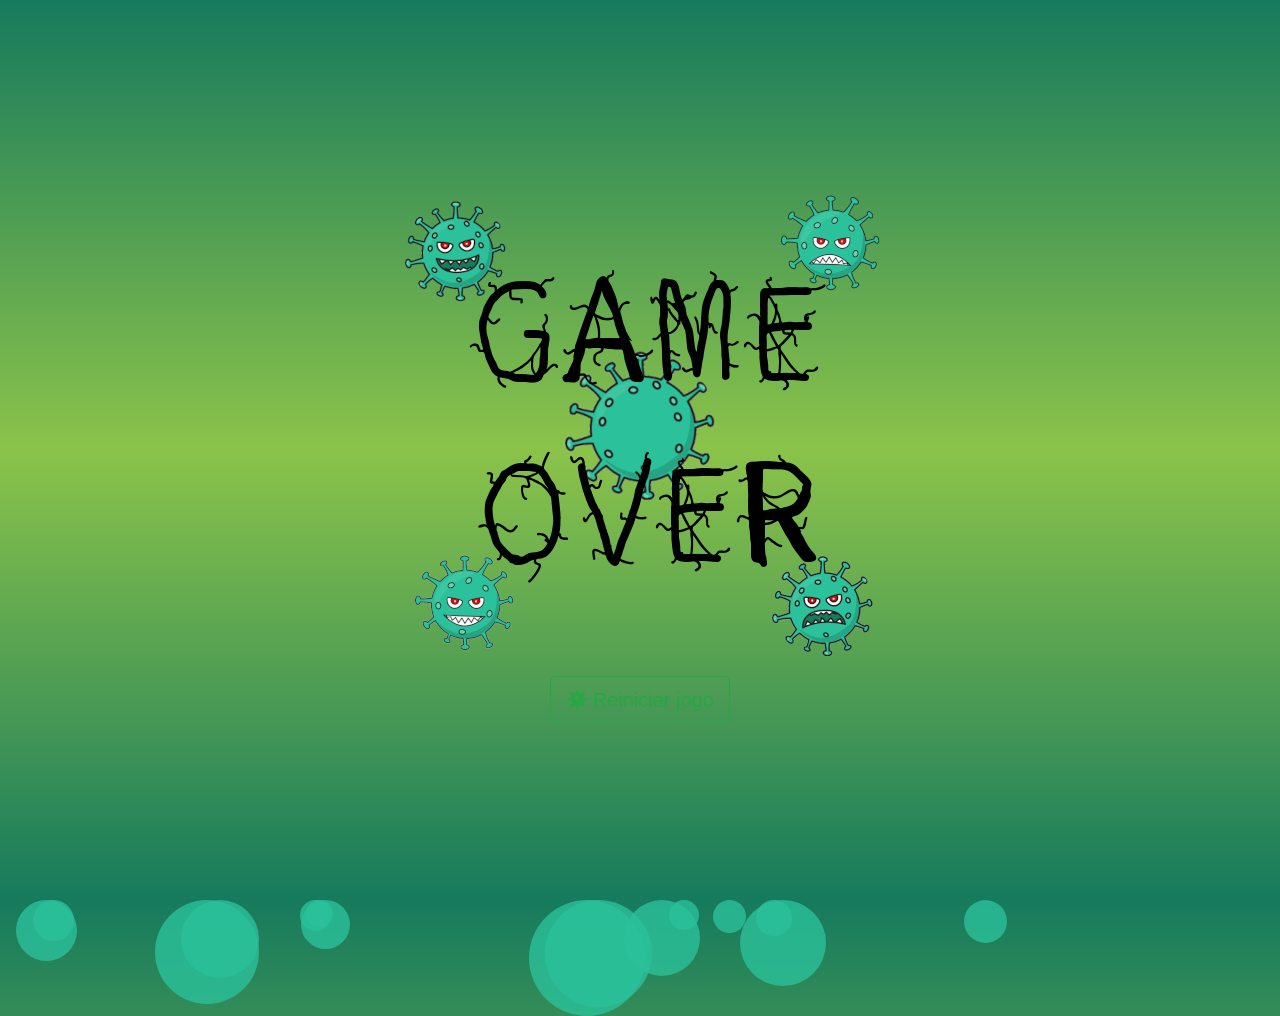
==== game-over.html @ 47fd2483 "Game over created #8" ====
<!-- 
/*!
 * Jeferson Luckas - Disinfect the virus
 * 
 * Copyright (c) 2020 Jeferson Luckas
 * Released under the MIT license
 * https://github.com/JefersonLucas/disinfect-the-virus/blob/master/LICENSE
 *
 */ -->
<!DOCTYPE html>
<html lang="pt-br">
<head>
	<meta charset="utf-8">
  	<meta content="telephone=no" name="format-detection">
	<meta content="width=device-width, initial-scale=1.0" name="viewport">
	<meta content="Jeferson Luckas" name="autor">
    <link rel="stylesheet" href="https://use.fontawesome.com/releases/v5.13.0/css/all.css">    
	<link rel="stylesheet" href="https://stackpath.bootstrapcdn.com/bootstrap/4.5.0/css/bootstrap.min.css">
    <link href="assets/img/favicon/favicon.ico" rel="shortcut icon">
    <link href="assets/css/style.css" rel="stylesheet">
	<title>Game over!</title>
</head>
<body>
	<div class="container">
		<div class="row">
			<div class="col">
				<div class="d-flex justify-content-center">
					<img class="img-fluid mx-auto" src="assets/img/game-over.png">
				</div>
			</div>
		</div>

		<div class="row">
			<div class="col">
				<div class="d-flex justify-content-center">
					<button class="btn btn-outline-success btn-lg" id="reiniciar" title="Reiniciar!" type="button"><i class="fas fa-virus"></i> Reiniciar jogo</button>
				</div>
			</div>
		</div>
	</div>

	<ul class="circulos"></ul>
    <script src="assets/js/script.js"></script>
</body>
</html>
---- assets/css/style.css ----
/*!
 * Jeferson Luckas - Disinfect the virus
 * 
 * Copyright (c) 2020 Jeferson Luckas
 * Released under the MIT license
 * https://github.com/JefersonLucas/disinfect-the-virus/blob/master/LICENSE
 *
 */

/* Estilo do palco do jogo */

* {
	box-sizing: border-box;
	margin: 0;
	padding: 0;
}
body {
	align-items: center;
	background: linear-gradient(180deg, #167a5d, #8BC34A, #167a5d);
	display: flex;
	justify-content: center;
	overflow: hidden;
	width: 100%;
	height: 100vh;
}

/* Painel do jogo */

.painel {
	background-color: #28a745;
	border-bottom-right-radius: 10px;
	border-bottom-left-radius: 10px;
	bottom: auto;
	position: absolute;
	left: auto;
	opacity: 0.7;
	right: auto;
	top: 0;
	width: 170px;
}
.vidas, 
.cronometro {
	align-items: center;
	display: flex;
	justify-content: center;
	margin-bottom: 5px;
	margin-top: 5px;
	position: relative;
}
.cronometro {
	font-family: Helvetica;
	font-size: 20px;
	font-weight: bold;
}

/* Tamanho aleatório */

.tamanho-1,
.tamanho-2,
.tamanho-3 {
	animation: virus .5s;
	z-index: 10;
}
.tamanho-1 {	
	width: 50px;
	height: 50px;
}
.tamanho-2 {
	width: 70px;
	height: 70px;
}
.tamanho-3 {
	width: 90px;
	height: 90px;
}

/* Lado aleatório */

.lado-A {
	transform: scaleX(1);
}
.lado-B {
	transform: scaleX(-1);
}
@keyframes virus {
	from {
		opacity: 0;
	}
	to {
		opacity: 1;
	}
}

/* Círculos Animados */

.circulos li {
	animation: circulo 2s infinite alternate;
	background-color: rgba(43, 193, 154, 0.8);
	border-radius: 50%;
	bottom: -40px;
	display: block;
	position: absolute;
	width: 40px;
	height: 40px;
}
@keyframes circulo {
	0% {
		opacity: 0;
		transform: translateY(0);
	}
	50% {
		opacity: 1;
	}
	100% {
		opacity: 0;
		transform: translateY(-1000px);
	}
}
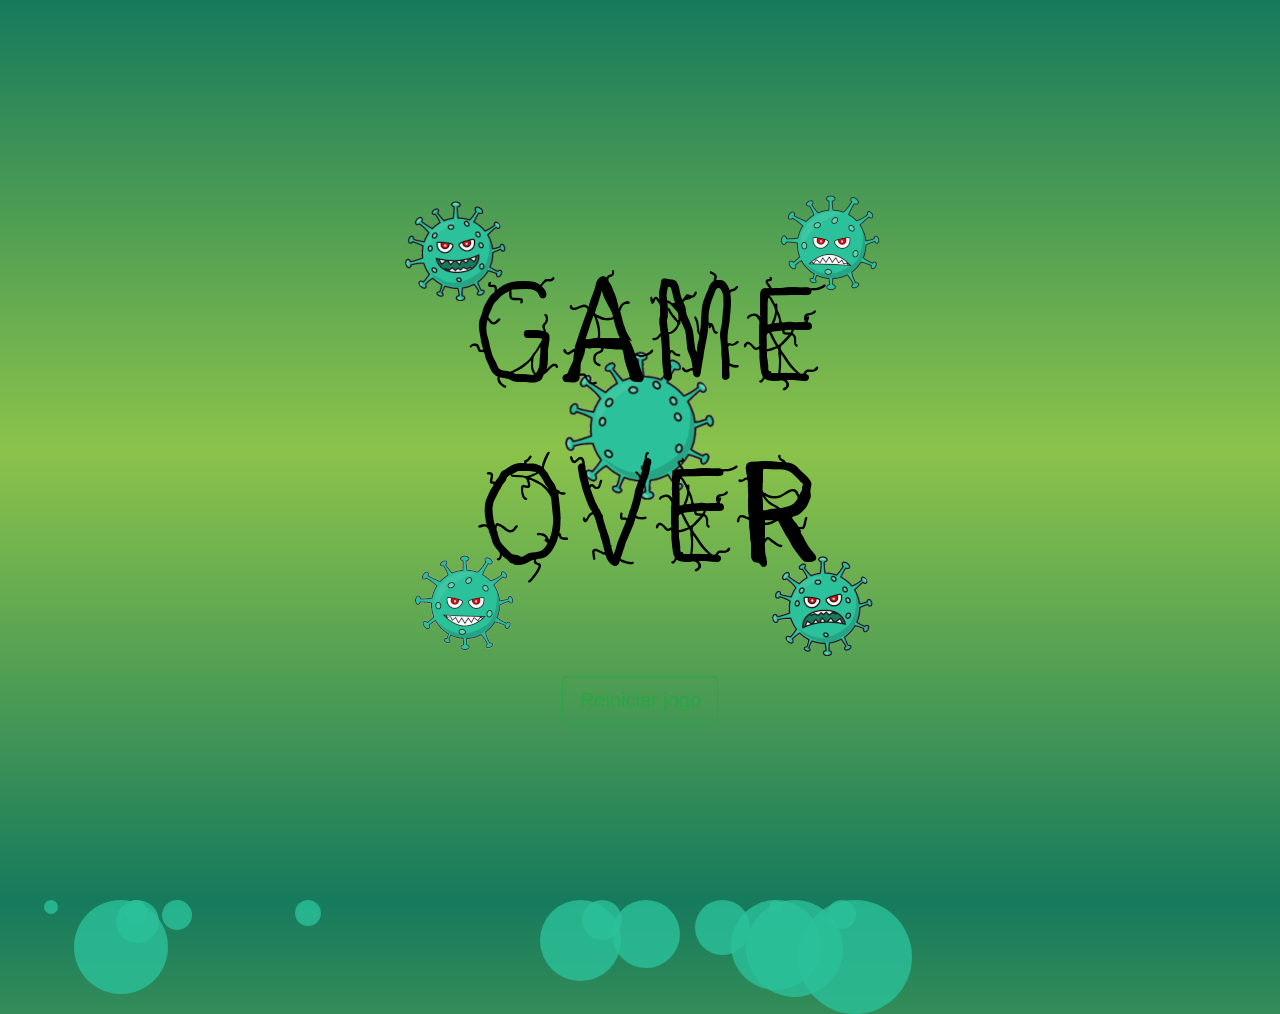
==== commit de6aabc4: "Style adjustments #9" ====
--- a/game-over.html
+++ b/game-over.html
@@ -33,7 +33,7 @@
 		<div class="row">
 			<div class="col">
 				<div class="d-flex justify-content-center">
-					<button class="btn btn-outline-success btn-lg" id="reiniciar" title="Reiniciar!" type="button"><i class="fas fa-virus"></i> Reiniciar jogo</button>
+					<button class="btn btn-outline-success btn-lg" id="reiniciar" title="Reiniciar jogo" type="button">Reiniciar jogo</button>
 				</div>
 			</div>
 		</div>
--- a/assets/css/style.css
+++ b/assets/css/style.css
@@ -22,6 +22,14 @@
 	overflow: hidden;
 	width: 100%;
 	height: 100vh;
+}
+
+button,
+div,
+img,
+select,
+option {
+	z-index: 9;
 }
 
 /* Painel do jogo */
@@ -102,6 +110,7 @@
 	position: absolute;
 	width: 40px;
 	height: 40px;
+	z-index: 0;
 }
 @keyframes circulo {
 	0% {
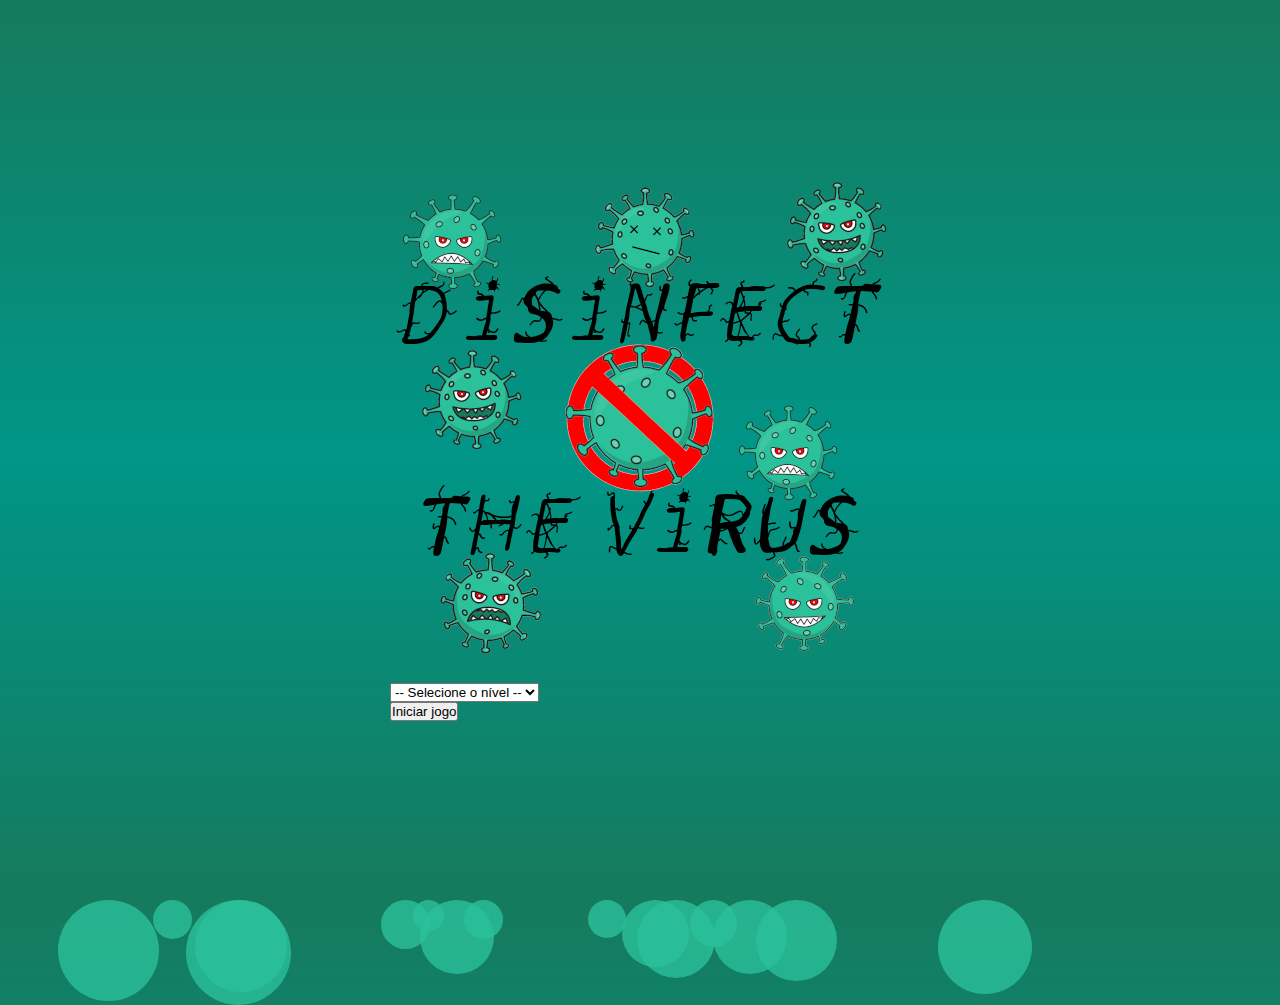
==== commit 94b46077: "Script adjustments #13" ====
--- a/game-over.html
+++ b/game-over.html
@@ -41,5 +41,7 @@
 
 	<ul class="circulos"></ul>
     <script src="assets/js/script.js"></script>
+    <script src="assets/js/circles.js"></script>
+    
 </body>
 </html>--- a/assets/css/style.css
+++ b/assets/css/style.css
@@ -14,16 +14,18 @@
 	margin: 0;
 	padding: 0;
 }
+html {
+	cursor: url("../img/alcool-01.png") 30 30, auto;
+}
 body {
 	align-items: center;
-	background: linear-gradient(180deg, #167a5d, #8BC34A, #167a5d);
+	background: linear-gradient(180deg, #167a5d, #009688, #167a5d);
 	display: flex;
 	justify-content: center;
 	overflow: hidden;
 	width: 100%;
 	height: 100vh;
 }
-
 button,
 div,
 img,
@@ -35,30 +37,48 @@
 /* Painel do jogo */
 
 .painel {
-	background-color: #28a745;
+	background-color: rgba(255,255,255,0.3);
 	border-bottom-right-radius: 10px;
 	border-bottom-left-radius: 10px;
-	bottom: auto;
 	position: absolute;
-	left: auto;
-	opacity: 0.7;
-	right: auto;
+	opacity: 0.8;
 	top: 0;
 	width: 170px;
+	height: 65px;
 }
 .vidas, 
+.pontos,
 .cronometro {
 	align-items: center;
 	display: flex;
 	justify-content: center;
-	margin-bottom: 5px;
-	margin-top: 5px;
-	position: relative;
+	position: relative;	
+}
+.vidas, 
+.pontos {
+	border-bottom: 1px solid #157a5d;
+	margin-top: 5px;	
+}
+.vidas {
+	border-right: 1px solid #157a5d;
+	width: 100px;
+	float: left;
+}
+.pontos {
+	width: 70px;
+	float: right;
+	color: #343a40;
+}
+.coracao {
+	animation: piscar 2.5s infinite;
+	color: #f44336;
 }
 .cronometro {
+	color: #343a40;
+	margin-top: 33px; 
+	width: 170px;
 	font-family: Helvetica;
 	font-size: 20px;
-	font-weight: bold;
 }
 
 /* Tamanho aleatório */
@@ -66,8 +86,13 @@
 .tamanho-1,
 .tamanho-2,
 .tamanho-3 {
-	animation: virus .5s;
+	animation: aparece .5s;
 	z-index: 10;
+}
+.tamanho-1:hover,
+.tamanho-2:hover,
+.tamanho-3:hover {
+	cursor: url("../img/alcool-02.png") 30 30, auto;
 }
 .tamanho-1 {	
 	width: 50px;
@@ -90,14 +115,6 @@
 .lado-B {
 	transform: scaleX(-1);
 }
-@keyframes virus {
-	from {
-		opacity: 0;
-	}
-	to {
-		opacity: 1;
-	}
-}
 
 /* Círculos Animados */
 
@@ -112,6 +129,9 @@
 	height: 40px;
 	z-index: 0;
 }
+
+/* Animações */
+
 @keyframes circulo {
 	0% {
 		opacity: 0;
@@ -124,4 +144,23 @@
 		opacity: 0;
 		transform: translateY(-1000px);
 	}
+}
+@keyframes piscar {
+	0%,
+	50%,
+	100% {
+		opacity: 0;
+	}
+	25%,
+	75% {
+		opacity: 1;
+	}
+}
+@keyframes aparece {
+	from {
+		opacity: 0;
+	}
+	to {
+		opacity: 1;
+	}
 }